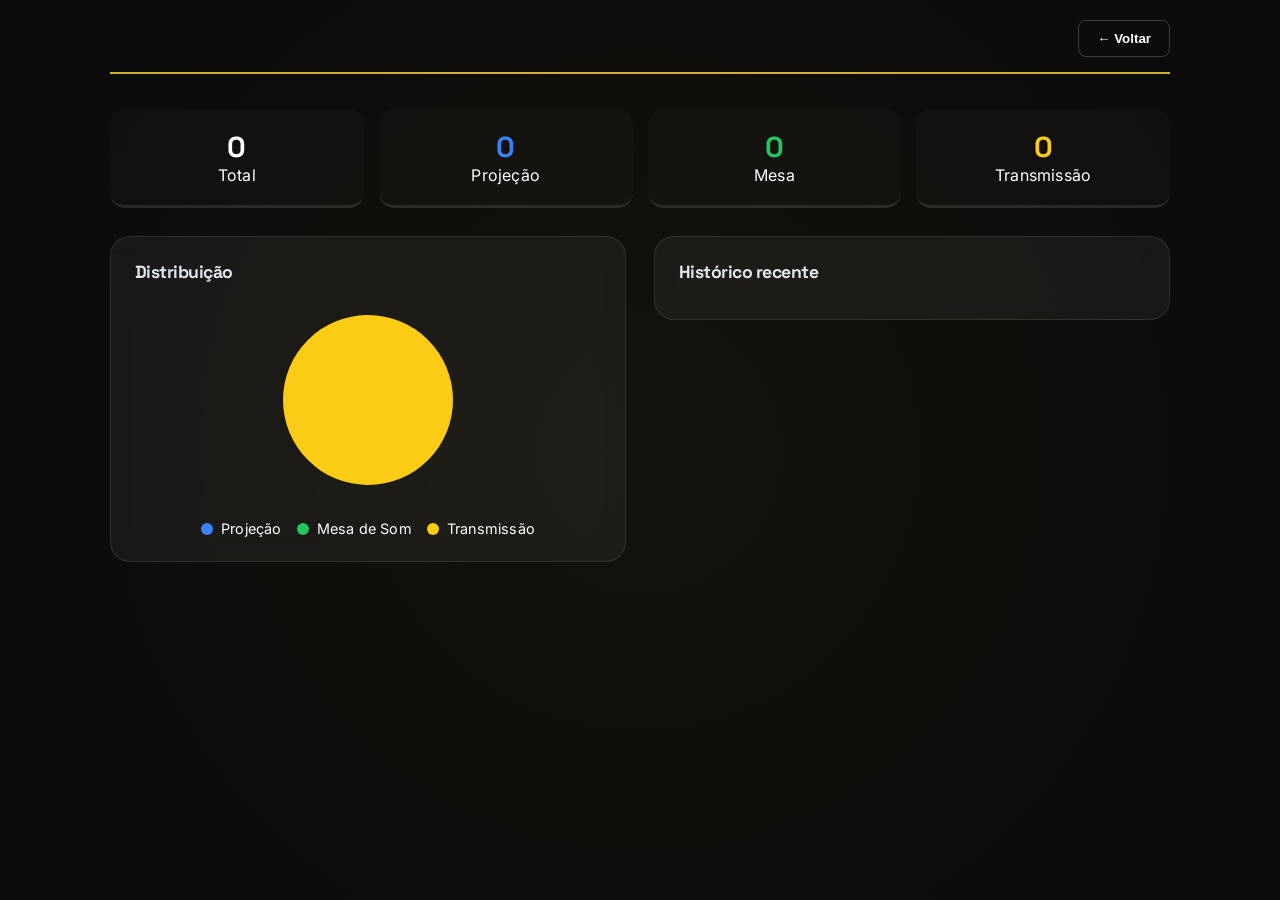
==== pessoa.html @ 862d864a "Primeiro upload do painel" ====
<!DOCTYPE html>
<html lang="pt-br">
<head>
    <meta charset="UTF-8">
    <meta name="viewport" content="width=device-width, initial-scale=1.0">
    <title>Perfil da Pessoa | Escala</title>

    <link href="https://fonts.googleapis.com/css2?family=Inter:wght@400;600;700;900&family=Space+Grotesk:wght@500;700&display=swap" rel="stylesheet">
    <link rel="stylesheet" href="css/style.css">

<style>
    :root {
        --bg-dark: #0a0a0c;
        --accent: #d4af37;
        --color-proj: #3b82f6;  /* Azul */
        --color-mesa: #22c55e;  /* Verde */
        --color-trans: #facc15; /* Amarelo */
    }

    body {
        background-color: var(--bg-dark);
        font-family: 'Inter', sans-serif;
        color: #fff;
        margin: 0;
        padding: 20px;
    }

    .container {
        max-width: 1100px;
        margin: 0 auto;
    }

    .topbar {
        display: flex;
        justify-content: space-between;
        align-items: center;
        margin-bottom: 35px;
        border-bottom: 2px solid var(--accent);
        padding-bottom: 15px;
    }

    .name {
        font-family: 'Space Grotesk', sans-serif;
        font-size: 2.5rem;
        font-weight: 900;
        letter-spacing: -1.5px;
    }

    .back-btn {
        background: transparent;
        color: #fff;
        border: 1px solid rgba(255,255,255,0.2);
        padding: 10px 18px;
        border-radius: 8px;
        font-weight: 700;
        cursor: pointer;
        transition: 0.3s;
    }

.grid-dashboard {
        display: grid;
        grid-template-columns: 1fr 1fr;
        gap: 28px;
        align-items: start; /* Impede que os cards estiquem verticalmente */
    }

    /* Adicione isto para garantir que o card não tente preencher a altura */
    .grid-dashboard > .card:first-child {
        height: fit-content;
        display: block; /* Garante que ele não se comporte como flex se não precisar */
    }

    .card {
        background: rgba(255, 255, 255, 0.05) !important;
        backdrop-filter: blur(12px);
        -webkit-backdrop-filter: blur(12px);
        border: 1px solid rgba(255, 255, 255, 0.1) !important;
        border-radius: 20px;
        padding: 24px;
    }

    .card h3 {
        font-family: 'Space Grotesk', sans-serif;
        font-weight: 700;
        margin-top: 0;
    }

    .stats {
        display: grid;
        grid-template-columns: repeat(4, 1fr);
        gap: 15px;
        margin-bottom: 28px;
    }

    .stat {
        background: rgba(255, 255, 255, 0.02);
        padding: 20px;
        border-radius: 15px;
        text-align: center;
        border-bottom: 3px solid rgba(255,255,255,0.1);
    }

    .stat strong { display: block; font-size: 1.8rem; font-family: 'Space Grotesk'; }
    .stat:nth-child(1) strong { color: #fff; }
    .stat:nth-child(2) strong { color: var(--color-proj); }
    .stat:nth-child(3) strong { color: var(--color-mesa); }
    .stat:nth-child(4) strong { color: var(--color-trans); }

    /* GRÁFICO PIZZA */
    .pie {
        width: 170px;
        height: 170px;
        border-radius: 50%;
        margin: 20px auto;
        background: conic-gradient(
            var(--color-proj) 0% var(--p1),
            var(--color-mesa) var(--p1) var(--p2),
            var(--color-trans) var(--p2) 100%
        );
    }

    /* LEGENDA - DESKTOP LADO A LADO */
    .legend-container {
        display: flex;
        flex-wrap: wrap;
        justify-content: center;
        gap: 15px;
        width: 100%;
        margin-top: 15px;
    }

    .legend-item {
        display: flex;
        align-items: center;
        gap: 8px;
        font-size: 0.9rem;
    }

    .dot { width: 12px; height: 12px; border-radius: 50%; }

    /* HISTÓRICO */
    .item {
        padding: 16px;
        border-radius: 14px;
        background: rgba(255, 255, 255, 0.02);
        margin-bottom: 12px;
    }

    .item strong { color: #fff; }
    
    /* OPERADORES - DESKTOP LADO A LADO */
    .muted { 
        color: #94a3b8; 
        font-size: 0.85rem; 
        margin-top: 8px; 
        display: flex;
        gap: 5px;
        flex-wrap: wrap;
    }

    .txt-proj { color: var(--color-proj); font-weight: bold; }
    .txt-mesa { color: var(--color-mesa); font-weight: bold; }
    .txt-trans { color: var(--color-trans); font-weight: bold; }

    /* --- AJUSTES MOBILE --- */
    @media (max-width: 768px) {
        .grid-dashboard { grid-template-columns: 1fr; }
        .stats { grid-template-columns: repeat(2, 1fr); }
        .name { font-size: 1.8rem; }

        /* Legenda embaixo do outro no mobile */
        .legend-container {
            flex-direction: column;
            align-items: flex-start;
            padding-left: 20px;
        }

        /* Operadores embaixo do outro no mobile */
        .muted {
            flex-direction: column;
            gap: 2px;
        }
        
        .muted span.separator { display: none; } /* Esconde o | no mobile */
    }
</style>
</head>

<body class="dark-theme">

<div class="container">
    <div class="topbar">
        <div class="name" id="nome"></div>
        <button class="back-btn" onclick="voltarParaEscala()">← Voltar</button>
    </div>

    <div class="stats">
        <div class="stat"><strong id="total"></strong>Total</div>
        <div class="stat"><strong id="proj"></strong>Projeção</div>
        <div class="stat"><strong id="mesa"></strong>Mesa</div>
        <div class="stat"><strong id="trans"></strong>Transmissão</div>
    </div>

    <div class="grid-dashboard">
        <div class="card">
            <h3>Distribuição</h3>
            <div style="display: flex; flex-direction: column; align-items: center;">
                <div class="pie" id="pie"></div>
                
                <div class="legend-container">
                    <div class="legend-item"><span class="dot" style="background: var(--color-proj)"></span> Projeção</div>
                    <div class="legend-item"><span class="dot" style="background: var(--color-mesa)"></span> Mesa de Som</div>
                    <div class="legend-item"><span class="dot" style="background: var(--color-trans)"></span> Transmissão</div>
                </div>
            </div>
        </div>

        <div class="card">
            <h3>Histórico recente</h3>
            <div id="lista"></div>
        </div>
    </div>
</div>

<script>
function formatarData(data) {
    const d = new Date(data + "T00:00:00");
    const dias = ["DOMINGO", "SEGUNDA-FEIRA", "TERÇA-FEIRA", "QUARTA-FEIRA", "QUINTA-FEIRA", "SEXTA-FEIRA", "SÁBADO"];
    return `${d.toLocaleDateString("pt-BR")} • ${dias[d.getDay()]}`;
}

function voltarParaEscala() {
    sessionStorage.setItem("abrirEscala", "true");
    window.location.href = "index.html";
}

const MEMBROS = ["ALAN","BIANCA","JEAN","MEDEIROS","LUCIANA","ANNA BEATRIZ","JOÃO"];

function normalizarTexto(texto) {
    return texto ? texto.toLowerCase().normalize("NFD").replace(/[\u0300-\u036f]/g, "") : "";
}

async function carregar() {
    try {
        const url = new URLSearchParams(window.location.search);
        const nomeURL = (url.get("nome") || "").toUpperCase();
        const nomeNormalizado = normalizarTexto(nomeURL);
        const nomeOficial = MEMBROS.find(m => normalizarTexto(m) === nomeNormalizado) || nomeURL;
        document.getElementById("nome").innerText = nomeOficial;

        const res = await fetch("dados.json");
        const dados = await res.json();
        const escala = dados.escala;

        const filtrado = escala.filter(item =>
            normalizarTexto(item.projecao) === nomeNormalizado ||
            normalizarTexto(item.mesaSom) === nomeNormalizado ||
            normalizarTexto(item.transmissao) === nomeNormalizado
        );

        const total = filtrado.length;
        const proj = filtrado.filter(i => normalizarTexto(i.projecao) === nomeNormalizado).length;
        const mesa = filtrado.filter(i => normalizarTexto(i.mesaSom) === nomeNormalizado).length;
        const trans = filtrado.filter(i => normalizarTexto(i.transmissao) === nomeNormalizado).length;

        document.getElementById("total").innerText = total;
        document.getElementById("proj").innerText = proj;
        document.getElementById("mesa").innerText = mesa;
        document.getElementById("trans").innerText = trans;

        const p1 = total ? (proj / total) * 100 : 0;
        const p2 = total ? ((proj + mesa) / total) * 100 : 0;
        document.getElementById("pie").style.setProperty("--p1", p1 + "%");
        document.getElementById("pie").style.setProperty("--p2", p2 + "%");

        document.getElementById("lista").innerHTML = filtrado.reverse().map(item => {
            const projClass = normalizarTexto(item.projecao) === nomeNormalizado ? "txt-proj" : "";
            const mesaClass = normalizarTexto(item.mesaSom) === nomeNormalizado ? "txt-mesa" : "";
            const transClass = normalizarTexto(item.transmissao) === nomeNormalizado ? "txt-trans" : "";

            return `
            <div class="item">
                <strong>${formatarData(item.data)}</strong>
                <div class="muted">
                    <div>Projeção: <span class="${projClass}">${item.projecao}</span></div>
                    <span class="separator">|</span>
                    <div>Mesa: <span class="${mesaClass}">${item.mesaSom}</span></div>
                    <span class="separator">|</span>
                    <div>Transmissão: <span class="${transClass}">${item.transmissao}</span></div>
                </div>
            </div>`;
        }).join('');
    } catch (e) { console.error(e); }
}
carregar();
</script>
</body>
</html>
---- css/style.css ----
:root {
  --bg-dark: #0a0a0c; /* Um preto mais "vivo" que o puro #000 */
  --accent: #d4af37;  /* Seu dourado atual */
  --glass: rgba(255, 255, 255, 0.03);
}

body {
  background-color: var(--bg-dark);
  /* Remova ou suavize o radial-gradient branco que está nas bordas */
}

.glass-card, .escala-card, .resumo-card, .tech-table {
  background: rgba(255, 255, 255, 0.05) !important;
  backdrop-filter: blur(12px); /* Isso cria o efeito de vidro fosco */
  -webkit-backdrop-filter: blur(12px);
  border: 1px solid rgba(255, 255, 255, 0.1) !important;
  box-shadow: 0 20px 40px rgba(0, 0, 0, 0.4);
  border-radius: 20px;
}

* {
  margin: 0;
  padding: 0;
  box-sizing: border-box;
}

body {
  font-family: 'Inter', sans-serif;
  font-weight: 400;
  letter-spacing: 0.2px;
  background: var(--bg-dark);
  color: #fff;
  min-height: 100vh;
  overflow-x: hidden;
  position: relative; /* Adicione apenas esta linha */
  padding-bottom: 60px; /* Adicione isso (ajuste conforme a altura do seu rodapé) */
}

/* Fundo Dinâmico */
body::before {
  background: radial-gradient(
    circle at 50% 50%,
    rgba(212, 175, 55, 0.08) 0%,
    transparent 70%
  );
  filter: blur(80px); /* Suaviza as bordas do gradiente */
}

@keyframes fadeInSlide {
  from {
    opacity: 0;
    transform: translateY(20px);
  }
  to {
    opacity: 1;
    transform: translateY(0);
  }
}

.secao {
  animation: fadeInSlide 0.6s ease-out forwards;
}

/* segunda camada pra dar profundidade */
body::after {
  content: "";
  position: fixed;
  top: -50%;
  left: -50%;
  width: 200%;
  height: 200%;
  z-index: -1;

  background: radial-gradient(
    circle,
    rgba(255,215,0,0.04) 0%,
    transparent 60%
  );

  animation: goldMoveReverse 35s linear infinite;
}

@keyframes goldMove {
  from {
    transform: translate(0, 0) rotate(0deg);
  }
  to {
    transform: translate(10%, 10%) rotate(360deg);
  }
}

@keyframes goldMoveReverse {
  from {
    transform: translate(0, 0) rotate(0deg);
  }
  to {
    transform: translate(-10%, -10%) rotate(-360deg);
  }
}

/* Navbar */
.navbar {
  height: 72px;
  background: rgba(0, 0, 0, 0.6);
  backdrop-filter: blur(10px);
  border-bottom: 1px solid var(--border);
  position: sticky;
  top: 0;
  z-index: 2000;
}

.nav-content {
  max-width: 1100px;
  margin: 0 auto;
  height: 100%;
  display: flex;
  align-items: center;
  justify-content: space-between;
  padding: 0 20px;
}

.logo {
  font-size: 1rem;
  font-weight: 800;
}

.nav-links {
  display: flex;
  list-style: none;
  gap: 1.8rem;
}

.nav-links li {
  cursor: pointer;
  font-weight: 600;
  font-size: 0.85rem;
  color: var(--text-secondary);
  transition: 0.3s;
}

.nav-links li.active {
  color: var(--accent);
  border-bottom: 2px solid var(--accent);
}

/* Layout */
.container {
  max-width: 1100px;
  margin: 40px auto;
  padding: 0 20px;
}

.page-header {
  display: flex;
  justify-content: space-between;
  align-items: flex-end;
  margin-bottom: 35px;
}

.page-header h1 {
  font-size: 2.5rem;
  font-weight: 900;
  letter-spacing: -1.5px;
}

#page-title {
  color: #ffffff;
  font-family: 'Space Grotesk', sans-serif;
  font-weight: 700;
  font-size: 3rem;
  letter-spacing: -1px;
  text-shadow: 0 10px 20px rgba(0,0,0,0.5); /* Sombra para destacar do fundo */
}

.subtitle {
  color: var(--accent); /* Destaque o subtítulo com o dourado */
  font-weight: 500;
  opacity: 0.9;
}

/* Glass Card Missão */
.glass-card {
  background: var(--card-bg);
  border: 1px solid var(--border);
  border-radius: 18px;
  padding: 35px;
  margin-bottom: 40px;
}

.lista-atividades {
  padding-left: 20px;
  margin-top: 15px;
  color: var(--text-secondary);
  line-height: 1.8;
}

/* Grid Redes Sociais - FOTOS INTEIRAS E ALTO CONTRASTE */

/* Alinha os cards um ao lado do outro */
.social-grid {
  display: flex;
  justify-content: center; /* Centraliza o grupo na página */
  align-items: center;
  gap: 40px;               /* Espaço entre um ícone e outro */
  flex-wrap: wrap; 
  margin-top: 30px;
  padding: 20px;
}

.social-label {
  font-size: 0.75rem;
  color: #fff;
  opacity: 0.8;
}

/* Remove o sublinhado azul e prepara o card */
.social-card {
  text-decoration: none !important; /* Força a remoção da linha azul */
  display: flex;
  align-items: center;
  justify-content: center;
  transition: 0.3s;
  background: transparent;
  border-radius: 12px;
}

.social-card:hover {
  background: rgba(255, 255, 255, 0.05);
  transform: translateY(-3px);
}

/* Organiza o conteúdo interno (Ícone em cima, Texto embaixo) */
.social-content {
  display: flex;
  flex-direction: column; /* Alinha em coluna */
  align-items: center;    /* Centraliza os itens da coluna */
  justify-content: center;
  gap: 8px;               /* Espaçamento entre ícone e texto */
}

.social-content strong {
  font-size: 0.75rem;
  color: #fff;
  opacity: 0.8;
}

.icon {
  width: 28px;
  height: 28px;
  color: #fff;
}


/* Escala Cards Semanal */
.tech-grid {
  display: grid;
  grid-template-columns: repeat(auto-fill, minmax(320px, 1fr));
  gap: 30px;
  align-items: stretch; /* Adicione esta linha */
}

.escala-card {
  background: var(--card-bg);
  border-radius: 20px;
  border: none; 
  transition: 0.4s;
  z-index: 1;
  display: flex;       /* Adicione isso */
  flex-direction: column; /* Adicione isso */
  height: 100%;        /* Adicione isso */
}

.escala-card:hover {
  transform: translateY(-12px);
  z-index: 100;
  border-color: #fff;
}

.card-header {
  /* Reduzi o padding lateral para 12px para ganhar espaço nas bordas */
  padding: 15px 12px; 
  border-bottom: 1px solid var(--border);
  display: flex !important;
  flex-direction: row !important;
  justify-content: space-between;
  align-items: center;
  gap: 5px; /* Espaço mínimo entre texto e data */
}

/* Título (Esquerda) - Puxando tudo para o canto */
.card-header .titulo-culto,
.card-header span:first-child {
  flex: 1; /* Ocupa todo o espaço que sobrar da data */
  text-align: left; /* Garante que comece colado na esquerda */
  font-size: 0.72rem; /* Diminuir um pouco garante que a palavra PRÓXIMO caiba */
  font-weight: 900;
  white-space: nowrap;
  overflow: visible; /* Mudamos para visible para tentar mostrar a palavra toda */
}

/* Data (Direita) - Fixa no canto */
.card-header .card-date,
.card-header span:last-child {
  flex-shrink: 0; /* Não deixa a data encolher */
  font-size: 0.85rem;
  font-weight: 700;
  color: #e5e7eb;
  margin-left: auto; /* Força a data para o extremo oposto */
}

.turno-badge {
  padding: 6px 12px;
  border-radius: 8px;
  font-size: 0.8rem;
  font-weight: 900;
  text-transform: uppercase;
}

.b-manha {
  background: #3b82f6;
}

.b-noite {
  background: #4f46e5;
}

.b-quarta {
  background: #64748b;
}

.card-body {
  padding: 20px;
  min-height: 180px; /* Ajuste este valor para a altura total que os cards de domingo costumam ter */
  display: flex;
  flex-direction: column;
  justify-content: flex-start;
}

.item-row {
  display: flex;
  justify-content: space-between;
  align-items: center;
  margin-bottom: 12px;
  min-height: 45px; /* Garante que a linha tenha sempre o mesmo tamanho */
}

.label {
  font-size: 0.7rem;
  color: var(--text-secondary);
  font-weight: 700;
  text-transform: uppercase;
}


/* Tabela e Botões */
.table-wrapper {
  background: var(--card-bg);
  border-radius: 18px;
  border: 1px solid var(--border);
  overflow: hidden;
  width: 100%;
}

.tech-table {
  width: 100%;
  border-collapse: collapse;
  display: table;
}

.tech-table th {
  text-align: left;
  padding: 18px;
  font-size: 0.75rem;
  color: var(--text-secondary);
  background: rgba(0, 0, 0, 0.2);
  text-transform: uppercase;
  letter-spacing: 1px;
}

.tech-table tr:nth-child(even) {
  background: rgba(255, 255, 255, 0.02);
}

.tech-table td {
  padding: 18px;
  border-bottom: 1px solid rgba(255, 255, 255, 0.05);
  transition: background 0.2s;
  color: var(--text-primary);
  vertical-align: middle;
}

.tech-table tr:hover td {
  background: rgba(212, 175, 55, 0.05);
  color: #fff;
}

.demanda-grid {
  display: grid;
  grid-template-columns: 1fr 1fr;
  gap: 20px;
  margin: 25px 0 35px;
}

.demanda-card {
  background: var(--card-bg);
  border: 1px solid var(--border);
  border-radius: 18px;
  overflow: hidden;
  transition: transform 0.25s ease, border-color 0.25s ease;
}

.demanda-card:hover {
  transform: translateY(-6px);
  border-color: rgba(255, 255, 255, 0.4);
}

.demanda-header {
  width: 100%;
  display: flex;
  justify-content: space-between;
  align-items: center;
  padding: 24px;
  background: rgba(255, 255, 255, 0.03);
  border: none;
  color: #fff;
  font-size: 1.1rem;
  font-weight: 800;
  cursor: pointer;
}

.demanda-header:hover {
  background: rgba(255, 255, 255, 0.05);
}

.demanda-arrow {
  transition: transform 0.3s ease;
}

.demanda-card.open .demanda-arrow {
  transform: rotate(45deg);
}

.demanda-body {
  max-height: 0;
  overflow: hidden;
  opacity: 0;
  padding: 0 24px;
  transition: max-height 0.35s ease, opacity 0.35s ease, padding 0.35s ease;
}

/* DESKTOP (hover) */
@media (hover: hover) {
  .demanda-card:hover .demanda-body {
    max-height: 1000px;
    opacity: 1;
    padding: 0 24px 24px;
  }
}

/* TODOS OS DISPOSITIVOS (controle via JS) */
.demanda-card.open .demanda-body {
  max-height: 1000px;
  opacity: 1;
  padding: 0 24px 24px;
}

.demanda-body h3.section-subtitle {
  margin-top: 20px;
  margin-bottom: 12px;
}

.btn-action {
  background: linear-gradient(135deg, #d4af37 0%, #f2d06b 100%);
  color: #000;
  border: none;
  padding: 12px 24px;
  border-radius: 12px;
  font-weight: 700;
  text-transform: uppercase;
  font-size: 0.8rem;
  transition: all 0.3s ease;
  cursor: pointer;
}

.btn-action:hover {
  transform: translateY(-3px);
  box-shadow: 0 10px 20px rgba(212, 175, 55, 0.3);
}

.btn-secondary {
  background: transparent;
  color: #fff;
  border: 1px solid var(--border);
  padding: 10px 18px;
  border-radius: 8px;
  font-weight: 700;
  cursor: pointer;
}

.main-hero h2 {
  margin-bottom: 12px;
}

.hero-text {
  margin-bottom: 12px;
  line-height: 1.6;
  color: #cbd5f5;
}

.main-hero h3 {
  margin-top: 20px;
  margin-bottom: 10px;
}

.lista-atividades {
  padding-left: 18px;
  display: flex;
  flex-direction: column;
  gap: 8px;
}

.lista-atividades li {
  line-height: 1.5;
}

.section-title {
  font-size: 1.8rem;
  font-weight: 900;
  margin-bottom: 16px;
}

.section-subtitle {
  font-size: 1.1rem;
  font-weight: 800;
  margin-top: 25px;
  margin-bottom: 12px;
}

.hero-text {
  margin-bottom: 14px;
  line-height: 1.7;
  color: #cbd5f5;
  max-width: 700px;
}

.lista-atividades {
  padding-left: 18px;
  display: flex;
  flex-direction: column;
  gap: 10px;
}

.lista-atividades li {
  line-height: 1.6;
}

.role {
  background: rgba(255, 255, 255, 0.03);
  border-left: 3px solid var(--accent);
  padding: 14px;
  transition: all 0.3s ease;
  display: flex;
  justify-content: space-between;
  align-items: center;
  
  /* --- ADICIONE ESTAS LINHAS --- */
  min-height: 55px; /* Altura fixa para todas as linhas de operadores */
  margin-bottom: 8px; /* Espaçamento entre as linhas */
}

.role:hover {
  background: rgba(255, 255, 255, 0.07);
  transform: translateX(5px);
}

.role-label {
  color: var(--accent); /* Cor de destaque no label */
  font-size: 0.8rem;
}

.role-name {
  font-size: 1rem;   /* padrão comum */
  font-weight: 800;
}

.grid {
  display: grid;
  grid-template-columns: 1fr 1fr;
  gap: 25px;
  margin-top: 25px;
}

.card-body {
  padding: 10px;
}

.card {
  background: rgba(25, 25, 30, 0.85);
  border: 1px solid rgba(255, 255, 255, 0.1);
  border-radius: 16px;
  padding: 24px;
}

.list {
  display: flex;
  flex-direction: column;
  gap: 12px;
  margin-top: 15px;
}

.item {
  padding: 14px;
  border-radius: 12px;
  background: rgba(255, 255, 255, 0.03);
  border: 1px solid rgba(255, 255, 255, 0.08);
  line-height: 1.5;
}

.card {
  background: rgba(20, 20, 25, 0.7);
  border: 1px solid rgba(255, 255, 255, 0.06);
  border-radius: 18px;
  padding: 22px;
  backdrop-filter: blur(10px);
}

.grid {
  display: grid;
  grid-template-columns: 1fr 1fr;
  gap: 28px;
  margin-top: 30px;
}

.card h3 {
  font-size: 1.1rem;
  margin-bottom: 12px;
  color: #e2e8f0;
}

.list {
  display: flex;
  flex-direction: column;
  gap: 14px;
  margin-top: 15px;
}

.item {
  padding: 16px;
  border-radius: 14px;
  background: rgba(255, 255, 255, 0.02);
  border: 1px solid rgba(255, 255, 255, 0.05);
  transition: 0.2s ease;
}

.item:hover {
  background: rgba(255, 255, 255, 0.04);
  border-color: rgba(255, 255, 255, 0.1);
}

.item strong {
  display: block;
  margin-bottom: 6px;
  font-size: 0.95rem;
}

.muted {
  color: #94a3b8;
  font-size: 0.8rem;
  line-height: 1.6;
}

.escala-resumo {
  display: grid;
  grid-template-columns: repeat(auto-fit, minmax(220px, 1fr));
  gap: 20px;
  margin-bottom: 30px;
}

.resumo-card {
  background: var(--card-bg);
  border: 1px solid var(--border);
  border-radius: 16px;
  padding: 18px;
}

.resumo-label {
  font-size: 0.75rem;
  color: var(--text-secondary);
  text-transform: uppercase;
  font-weight: 700;
}

.resumo-card strong {
  display: block;
  font-size: 1.4rem;
  margin-top: 6px;
}

.resumo-sub {
  font-size: 0.8rem;
  color: var(--text-secondary);
}

/* --- ADICIONAR AO FINAL DO SEU ARQUIVO CSS PARA RESPONSIVIDADE --- */
@media (max-width: 768px) {
  /* Navbar */
  .nav-content {
    flex-direction: column;
    height: auto;
    padding: 15px;
    gap: 15px;
  }

  .nav-links {
    gap: 1rem;
    flex-wrap: wrap;
    justify-content: center;
  }

  /* Header */
  .page-header {
    flex-direction: column;
    align-items: flex-start;
    gap: 20px;
  }

 .page-header h1 {
  letter-spacing: -0.5px;
}

  /* Grids */
  .social-grid,
  .tech-grid,
  .demanda-grid,
  .grid,
  .escala-resumo {
    grid-template-columns: 1fr;
    gap: 15px;
  }

  /* Containers e Cards */
  .container {
    margin: 20px auto;
  }

  .glass-card {
    padding: 24px;
  }

  .demanda-header {
    padding: 15px;
    font-size: 1rem;
  }

  /* Tabelas (Scroll lateral se necessário) */
  .table-wrapper {
    overflow-x: auto;
  }

  .tech-table th,
  .tech-table td {
    padding: 12px;
    font-size: 0.8rem;
    white-space: nowrap;
  }

  /* Ajustes de Heros e Textos */
  .hero-text {
    font-size: 0.95rem;
  }

  .section-title {
    font-size: 1.5rem;
  }

  /* Glow effects menores para não pesar no celular */
  .bg-glow,
  .bg-glow-2 {
    width: 300px;
    height: 300px;
  }
}

@media (max-width: 480px) {
  .nav-links li {
    font-size: 0.75rem;
  }

  .social-card {
    height: 160px;
  }

  .resumo-card strong {
    font-size: 1.1rem;
  }
}

/* ================= MOBILE TABELA (CORRIGIDO) ================= */
@media (max-width: 768px) {

  .table-wrapper {
    overflow: hidden !important;
  }

  .tech-table,
  .tech-table tbody,
  .tech-table tr {
    display: block;
    width: 100%;
  }

  .tech-table thead {
    display: none;
  }

  .tech-table tr {
    margin-bottom: 20px;
    border: 1px solid rgba(255,255,255,0.15);
    border-radius: 12px;
    background: rgba(255,255,255,0.03);
    padding: 12px;
  }

  /* 🔥 AQUI ESTÁ O CONTROLE CERTO */
  .tech-table td {
    display: block;
    width: 100%;
    padding: 10px 0;
    border-bottom: 1px solid rgba(255,255,255,0.05);
  }

  .tech-table td:last-child {
    border-bottom: none;
  }

  /* LABEL */
  .tech-table td::before {
    content: attr(data-label);
    display: block;
    font-size: 0.7rem;
    color: var(--text-secondary);
    font-weight: 700;
    margin-bottom: 4px;
    text-transform: uppercase;
  }

  /* 🔥 DATA + CULTO LADO A LADO */
  .tech-table td:nth-child(1),
  .tech-table td:nth-child(2) {
    display: inline-block;
    width: 49%;
    vertical-align: top;
  }

  .tech-table td:nth-child(2) {
    text-align: right;
  }

}

@media (max-width: 768px) {

  /* remove o label só de DATA e CULTO */
  .tech-table td:nth-child(1)::before,
  .tech-table td:nth-child(2)::before {
    display: none;
  }

  /* deixa mais compacto */
  .tech-table td:nth-child(1),
  .tech-table td:nth-child(2) {
    padding-top: 0;
  }

}

/* --- APARÊNCIA NO SITE (VERSÃO WEB/PC) --- */
/* ================= MOBILE TABELA CORRIGIDO ================= */
@media (max-width: 768px) {
  .table-wrapper {
    overflow: hidden !important;
  }

  .tech-table, .tech-table tbody, .tech-table tr {
    display: block;
    width: 100%;
  }

  .tech-table thead {
    display: none;
  }

  .tech-table tr {
    margin-bottom: 20px;
    border: 1px solid rgba(255,255,255,0.15);
    border-radius: 12px;
    background: rgba(255,255,255,0.03);
    padding: 15px; /* Aumentei o respiro interno */
  }

  .tech-table td {
    display: block;
    width: 100%;
    padding: 8px 0;
    border-bottom: 1px solid rgba(255,255,255,0.05);
  }

  /* Ajuste para Data e Culto ficarem um abaixo do outro e alinhados à esquerda */
  .tech-table td:nth-child(1),
  .tech-table td:nth-child(2) {
    display: block; /* Mudado de inline-block para block */
    width: 100%;
    text-align: left !important; /* Força alinhamento à esquerda */
    border-bottom: none;
    padding-bottom: 2px;
  }

  .tech-table td:nth-child(2) {
    margin-bottom: 10px;
    border-bottom: 1px solid rgba(255,255,255,0.1); /* Linha divisória após o cabeçalho do card */
  }
}

/* --- LAYOUT PC PARA O PRINT (TABELA HORIZONTAL) --- */
.print-table-layout .tech-table {
    display: table !important;
    width: 100% !important;
    text-align: center !important;
}

.print-table-layout .tech-table th,
.print-table-layout .tech-table td {
    display: table-cell !important;
    padding: 15px !important;
    text-align: center !important;
}

/* --- LAYOUT MOBILE PARA O PRINT (CARDS EM GRADE) --- */
.print-card-layout .tech-table {
    display: flex !important;
    flex-wrap: wrap !important;
    gap: 15px !important;
    justify-content: flex-start !important;
    padding: 20px !important;
    border: none !important;
}

.print-card-layout .tech-table thead {
    display: none !important;
}

.print-card-layout .tech-table tbody {
    display: flex !important;
    flex-wrap: wrap !important;
    gap: 15px !important;
    justify-content: flex-start !important;
}

/* CARD */
.print-card-layout .tech-table tr {
    display: grid !important;
    grid-template-columns: 1fr 1fr !important;
    width: 250px !important;
    background: rgba(255, 255, 255, 0.03) !important;
    border: 1px solid rgba(255, 255, 255, 0.1) !important;
    border-radius: 12px !important;
    padding: 15px !important;
    gap: 6px !important;
}

/* PADRÃO IGUAL PARA DATA E DIA */
.print-card-layout .tech-table td[data-label="Data"],
.print-card-layout .tech-table td[data-label="Culto"] {
    font-size: 1rem !important;
    font-weight: 600 !important;
    line-height: 1.2 !important;
    padding: 0 !important;
}

/* DATA */
.print-card-layout .tech-table td[data-label="Data"] {
    grid-column: 1 !important;
    grid-row: 1 !important;
    text-align: left !important;
}

/* DIA (CULTO) */
.print-card-layout .tech-table td[data-label="Culto"] {
    grid-column: 2 !important;
    grid-row: 1 !important;
    text-align: right !important;
    border-bottom: none !important;
}

/* FORÇA O STRONG A NÃO QUEBRAR PADRÃO */
.print-card-layout .tech-table td[data-label="Data"] strong,
.print-card-layout .tech-table td[data-label="Culto"] strong {
    font-size: inherit !important;
    font-weight: inherit !important;
    line-height: inherit !important;
    display: block !important;
    margin: 0 !important;
}

/* REMOVE LABELS DE DATA E CULTO */
.print-card-layout .tech-table td[data-label="Data"]::before,
.print-card-layout .tech-table td[data-label="Culto"]::before {
    display: none !important;
}

/* DEMAIS LINHAS */
.print-card-layout .tech-table td:not([data-label="Data"]):not([data-label="Culto"]) {
    grid-column: 1 / -1 !important;
    display: flex !important;
    justify-content: space-between !important;
    align-items: center !important;
    font-size: 0.9rem !important;
    padding: 4px 0 !important;
    min-width: 0 !important;
    gap: 10px !important;
}

/* CONTROLE DE OVERFLOW DOS NOMES */
.print-card-layout .tech-table td:not([data-label="Data"]):not([data-label="Culto"]) span,
.print-card-layout .tech-table td:not([data-label="Data"]):not([data-label="Culto"]) strong {
    max-width: 60% !important;
    overflow: hidden !important;
    text-overflow: ellipsis !important;
    white-space: nowrap !important;
}

/* LABELS (PROJEÇÃO, SOM, ETC) */
.print-card-layout .tech-table td::before {
    content: attr(data-label);
    color: #888;
    font-weight: bold;
    text-transform: uppercase;
    font-size: 0.7rem;
    flex-shrink: 0;
}

/* AJUSTE GLOBAL PARA PRINT */
.print-card-layout * {
    box-sizing: border-box !important;
}

/* ================= BUSCA DASHBOARD ================= */

.search-box {
  display: flex;
  align-items: center;
  gap: 10px;
  width: 100%;
}

.search-box input {
  flex: 1;
  padding: 12px;
  border-radius: 10px;
  border: 1px solid rgba(255,255,255,0.1);
  background: rgba(0,0,0,0.3);
  color: #fff;
}

.search-box button {
  padding: 10px 14px;
  border-radius: 10px;
  border: none;
  background: #fff;
  color: #000;
  cursor: pointer;
}

/* MOBILE */
@media (max-width: 768px) {
  .search-box {
    flex-direction: column;
    align-items: stretch;
  }

  .search-box button {
    width: 100%;
  }
}

/* ================= CORREÇÃO HOVER MOBILE ================= */

@media (hover: hover) and (pointer: fine) {
  .demanda-card:hover .demanda-body {
    max-height: 1000px;
    opacity: 1;
    padding: 0 24px 24px;
  }
}

@media (hover: none), (pointer: coarse) {
  .demanda-card:hover .demanda-body {
    max-height: 0;
    opacity: 0;
    padding: 0 24px;
  }
}

.demanda-card.open .demanda-body {
  max-height: 1000px;
  opacity: 1;
  padding: 0 24px 24px;
}

.escala-card {
  position: relative;
  overflow: hidden;
}

.escala-card::before {
  content: "";
  position: absolute;
  inset: 0;
  border-radius: 20px;
  padding: 1px;
  background: linear-gradient(
    120deg,
    transparent,
    rgba(255,255,255,0.25),
    transparent
  );
  -webkit-mask: linear-gradient(#000 0 0) content-box, linear-gradient(#000 0 0);
  -webkit-mask-composite: xor;
  opacity: 0;
  transition: 0.4s;
}

.escala-card:hover::before {
  opacity: 1;
}

.escala-card {
  box-shadow: 
    inset 0 1px 0 rgba(255,255,255,0.06),
    0 10px 30px rgba(0,0,0,0.6);
}

.page-header {
  position: relative;
}

.page-header::after {
  content: "";
  position: absolute;
  bottom: -10px;
  left: 0;
  width: 60px;
  height: 2px;
  background: linear-gradient(to right, #d4af37, transparent);
}

.card-header span:last-child {
  font-weight: 700 !important;
  color: #e5e7eb !important;
  font-size: 0.95rem;
}

.card-date {
  font-weight: 600;
  color: #d1d5db;
  font-size: 0.9rem;
}

.card-header .card-date {
  color: #e5e7eb !important;
}

.card-header span:last-child {
  color: #e5e7eb !important;
}

.tech-table td:first-child {
  color: #d1d5db;
  font-weight: 600;
}

h1, h2, h3, .logo {
  font-family: 'Space Grotesk', sans-serif;
  letter-spacing: -0.03em; /* Letras levemente mais juntas para um look editorial */
}

.logo b {
  color: var(--accent);
  letter-spacing: 0.05em;
  text-transform: uppercase;
}

.footer {
    background: #000;
    color: #fff;
    text-align: center;
    padding: 20px 10px; 
    font-size: 0.8rem;
    border-top: 1px solid rgba(255, 255, 255, 0.05);

    /* ESTAS LINHAS FIXAM NO RODAPÉ SEM ALTERAR O LAYOUT DOS CARDS */
    position: absolute;
    bottom: 0;
    width: 100%;
    height: 60px; /* Defina uma altura fixa */
}

/* Fundo escurecido e desfocado */
.modal-overlay {
    position: fixed;
    top: 0; left: 0;
    width: 100%; height: 100%;
    background: rgba(0, 0, 0, 0.7);
    backdrop-filter: blur(5px);
    display: flex;
    justify-content: center;
    align-items: center;
    z-index: 1000;
}

/* Caixa do Modal */
.modal-content {
    background: #ffffff;
    padding: 30px;
    border-radius: 12px;
    text-align: center;
    width: 90%;
    max-width: 350px;
    box-shadow: 0 10px 25px rgba(0,0,0,0.3);
}

.input-group input {
    width: 100%;
    padding: 12px;
    margin: 8px 0;
    border: 1px solid #ddd;
    border-radius: 6px;
    box-sizing: border-box;
}

.modal-buttons {
    display: flex;
    gap: 10px;
    margin-top: 15px;
}

.btn-entrar {
    flex: 2;
    background: #007bff;
    color: white;
    border: none;
    padding: 12px;
    border-radius: 6px;
    cursor: pointer;
    font-weight: bold;
}

.btn-cancelar {
    flex: 1;
    background: #eee;
    border: none;
    padding: 12px;
    border-radius: 6px;
    cursor: pointer;
}

.password-wrapper {
    width: 100%;
    display: flex;
    align-items: center;
}

#senhaInput {
    padding-right: 40px; /* Dá espaço para o olho não ficar em cima do texto */
}

#togglePassword:hover {
    opacity: 1;
}

/* Container que segura os cards */
.download-container {
    display: grid;
    grid-template-columns: repeat(auto-fit, minmax(280px, 1fr));
    gap: 20px;
    padding: 20px 0;
}

/* Estilo do Card Individual */
.card-download {
    background: rgba(255, 255, 255, 0.05); /* Leve transparência para combinar com seu tema escuro */
    border: 1px solid rgba(255, 255, 255, 0.1);
    border-radius: 12px;
    padding: 20px;
    display: flex;
    align-items: center;
    gap: 15px;
    transition: transform 0.3s ease, background 0.3s ease;
}

.card-download:hover {
    transform: translateY(-5px);
    background: rgba(255, 255, 255, 0.1);
    border-color: #86840f; /* Cor de destaque que você já usa */
}

/* Ícone grande ao lado */
.icon-download {
    font-size: 2.5rem;
}

.info-download {
    flex-grow: 1;
}

.info-download h4 {
    margin: 0;
    color: #fff;
    font-size: 1.1rem;
}

.info-download p {
    margin: 5px 0 0;
    font-size: 0.9rem;
    color: #bbb;
}

/* Botão de baixar dentro do card */
.btn-baixar {
    background: #86840f;
    color: white;
    text-decoration: none;
    padding: 8px 15px;
    border-radius: 6px;
    font-size: 0.85rem;
    font-weight: bold;
    transition: background 0.2s;
}

.btn-baixar:hover {
    background: #a5a312;
}

.search-box {
    position: relative;
    width: 100%;
    display: block; /* Mudamos de flex para block para o absolute obedecer melhor os limites */
}

#searchInput {
    width: 100%;
    padding: 12px 45px 12px 15px; /* Mantém o espaço na DIREITA para a lupa */
    box-sizing: border-box;
    display: block;
}

.btn-lupa-interna {
    position: absolute;
    right: 12px; /* Força a distância da borda DIREITA */
    left: auto;  /* Garante que não haja alinhamento à esquerda */
    top: 50%;
    transform: translateY(-50%);
    background: none !important;
    border: none !important;
    padding: 0 !important;
    margin: 0 !important;
    cursor: pointer;
    line-height: 0;
    display: flex;
    align-items: center;
    box-shadow: none !important;
    z-index: 2; /* Garante que fique por cima do campo de texto */
}

.btn-lupa-interna svg {
    stroke: white; /* Garante que o contorno seja branco */
    opacity: 0.6;
}

/* Ajuste extra para mobile se a barra for menor */
@media (max-width: 768px) {
    .btn-lupa-interna {
        right: 12px;
    }
    .btn-lupa-interna svg {
        width: 18px;
        height: 18px;
    }
}

/* Bloqueio total de mudança de cor no preenchimento automático */
input:-webkit-autofill,
input:-webkit-autofill:hover, 
input:-webkit-autofill:focus, 
input:-webkit-autofill:active {
    /* Força a cor do texto para branco e impede que o navegador a mude */
    -webkit-text-fill-color: #ffffff !important;
    color: #ffffff !important;
    
    /* Cria o fundo escuro interno */
    box-shadow: 0 0 0px 1000px #121212 inset !important;
    -webkit-box-shadow: 0 0 0px 1000px #121212 inset !important;
    
    /* TRUQUE FINAL: Define uma transição de cor de texto que leva "infinitos" segundos */
    /* Isso impede que o navegador consiga trocar a cor para preto */
    transition: background-color 5000s ease-in-out 0s, color 5000s ease-in-out 0s;
}

/* Garante que o estado de foco não quebre o estilo */
#searchInput:focus {
    -webkit-text-fill-color: #ffffff !important;
    box-shadow: 0 0 0px 1000px #121212 inset !important;
}

/* Remove qualquer destaque de cor de fundo nas linhas da tabela */
.tech-table tr {
    background: transparent !important;
}

/* Mantém apenas o zebra-striping (um sim, um não) se você desejar, 
   mas com a cor neutra que você já usa */
.tech-table tr:nth-child(even) {
    background: rgba(255, 255, 255, 0.02) !important;
}

/* Se houver uma classe específica vindo do JS, anule-a */
.tech-table tr.proximo-culto, 
.tech-table tr.active {
    background: transparent !important;
}

/* Força todos os cultos a ficarem "acesos" */
.tech-table tr, 
.tech-table td,
.escala-card,
.resumo-card {
    opacity: 1 !important;
    filter: none !important; /* Remove filtros de preto e branco/cinza */
    color: #ffffff !important; /* Garante que o texto fique branco */
}

/* Se você usa uma classe específica para identificar cultos passados */
.passado, .inactive, .past-date {
    opacity: 1 !important;
    filter: none !important;
    background: rgba(255, 255, 255, 0.03) !important; /* Mantém o fundo padrão */
}

/* ================= NAVEGAÇÃO MOBILE (SITE) ================= */
@media (max-width: 768px) {
    .tech-table, .tech-table tbody, .tech-table tr {
        display: block !important;
        width: 100% !important;
    }
    .tech-table thead { display: none !important; }

    .tech-table tr {
        margin-bottom: 20px !important;
        padding: 15px !important;
        background: rgba(255, 255, 255, 0.04) !important;
        border: 1px solid rgba(255, 255, 255, 0.1) !important;
        border-radius: 12px;
    }

    /* Data e Dia na mesma linha no site */
    .tech-table td:nth-child(1),
    .tech-table td:nth-child(2) {
        display: inline-block !important;
        width: auto !important;
        padding-bottom: 10px !important;
    }
}

/* ============================================================
   ESTILOS DE EXPORTAÇÃO (IMAGEM SALVA)
   ============================================================ */

/* 1. CONFIGURAÇÃO GERAL */
.export-mobile, .export-web {
    background-color: #050507 !important;
    padding: 35px !important;
}

.export-mobile { width: 1450px !important; }
.export-web { width: 1300px !important; }

/* 2. VERSÃO WEB: FORMATO LISTA (TABELA ORIGINAL) */
.export-web .tech-table {
    display: table !important;
    width: 100% !important;
    border-collapse: collapse !important;
}

.export-web .tech-table tr {
    display: table-row !important; /* Volta a ser uma linha de tabela */
    background: transparent !important;
}

.export-web .tech-table td {
    display: table-cell !important;
    padding: 15px 10px !important;
    border-bottom: 1px solid rgba(255,255,255,0.08) !important;
    vertical-align: middle !important;
    text-align: left !important;
}

/* 3. VERSÃO MOBILE: FORMATO CARDS (GRID) */
.export-mobile .tech-table tbody {
    display: grid !important;
    grid-template-columns: repeat(3, 1fr) !important;
    gap: 25px !important;
}

.export-mobile .tech-table tr {
    display: block !important;
    background: #111112 !important;
    padding: 22px !important;
    border-radius: 15px !important;
    border: 1px solid rgba(255,255,255,0.15) !important;
}

/* 4. DATA E DIA (SEM LINHA E ALINHADOS) */
.export-mobile .tech-table td:nth-child(1),
.export-mobile .tech-table td:nth-child(2),
.export-web .tech-table td:nth-child(1),
.export-web .tech-table td:nth-child(2) {
    font-size: 1.35rem !important;
    font-weight: 900 !important;
    color: #ffffff !important;
    text-transform: uppercase !important;
    border-bottom: none !important;
    box-shadow: none !important;
}

/* 5. OPERADORES MOBILE (LABEL À ESQUERDA) */
.export-mobile .tech-table td:not(:nth-child(1)):not(:nth-child(2)) {
    display: flex !important;
    justify-content: space-between !important;
    align-items: center !important;
    padding: 12px 0 !important;
    border-top: 1px solid rgba(255,255,255,0.08) !important;
    font-size: 1.25rem !important;
    font-weight: 700 !important;
}

/* 6. CORES DAS FUNÇÕES (WEB E MOBILE) */
/* No Web (Lista), as cores ficam no próprio texto. No Mobile, no ::before */
.tech-table td:nth-child(3), .export-mobile .tech-table td:nth-child(3)::before { color: #D4AF37 !important; }
.tech-table td:nth-child(4), .export-mobile .tech-table td:nth-child(4)::before { color: #00fbff !important; }
.tech-table td:nth-child(5), .export-mobile .tech-table td:nth-child(5)::before { color: #00ff88 !important; }

/* Esconde os labels (Projeção, Som...) na versão Web para não duplicar */
.export-web .tech-table td::before {
    display: none !important;
}
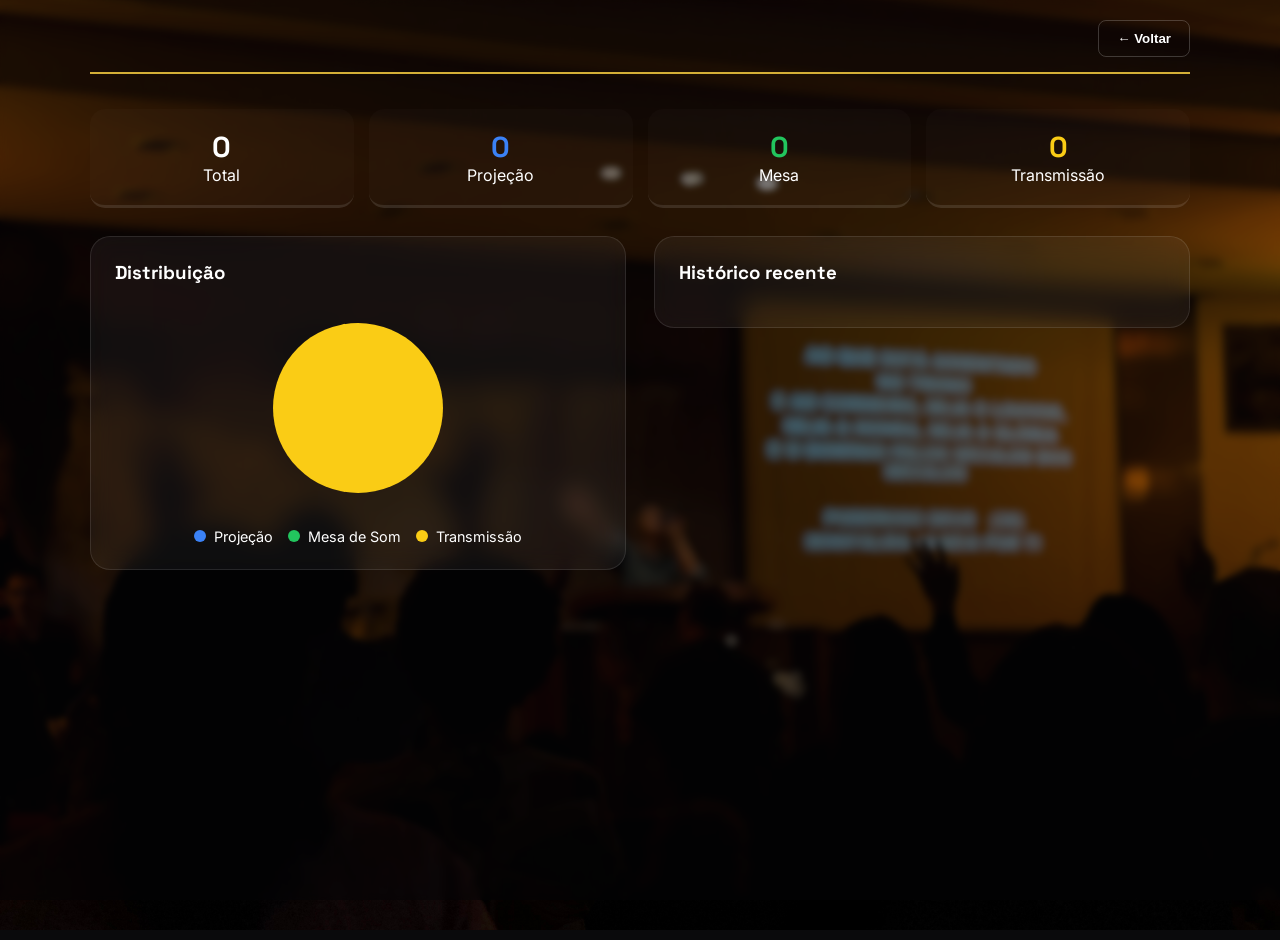
==== commit b558d0b0: "version 4" ====
--- a/pessoa.html
+++ b/pessoa.html
@@ -19,10 +19,27 @@
 
     body {
         background-color: var(--bg-dark);
+        background-image: url('img/fundo1.jpg');
+        background-size: cover;
+        background-position: center;
+        background-repeat: no-repeat;
+        background-attachment: fixed;
         font-family: 'Inter', sans-serif;
         color: #fff;
         margin: 0;
         padding: 20px;
+        position: relative;
+        min-height: 100vh;
+        overflow-x: hidden;
+    }
+
+    body::before {
+        content: "";
+        position: fixed;
+        inset: 0;
+        background: rgba(5, 5, 7, 0.45);
+        backdrop-filter: blur(3px);
+        z-index: -1;
     }
 
     .container {
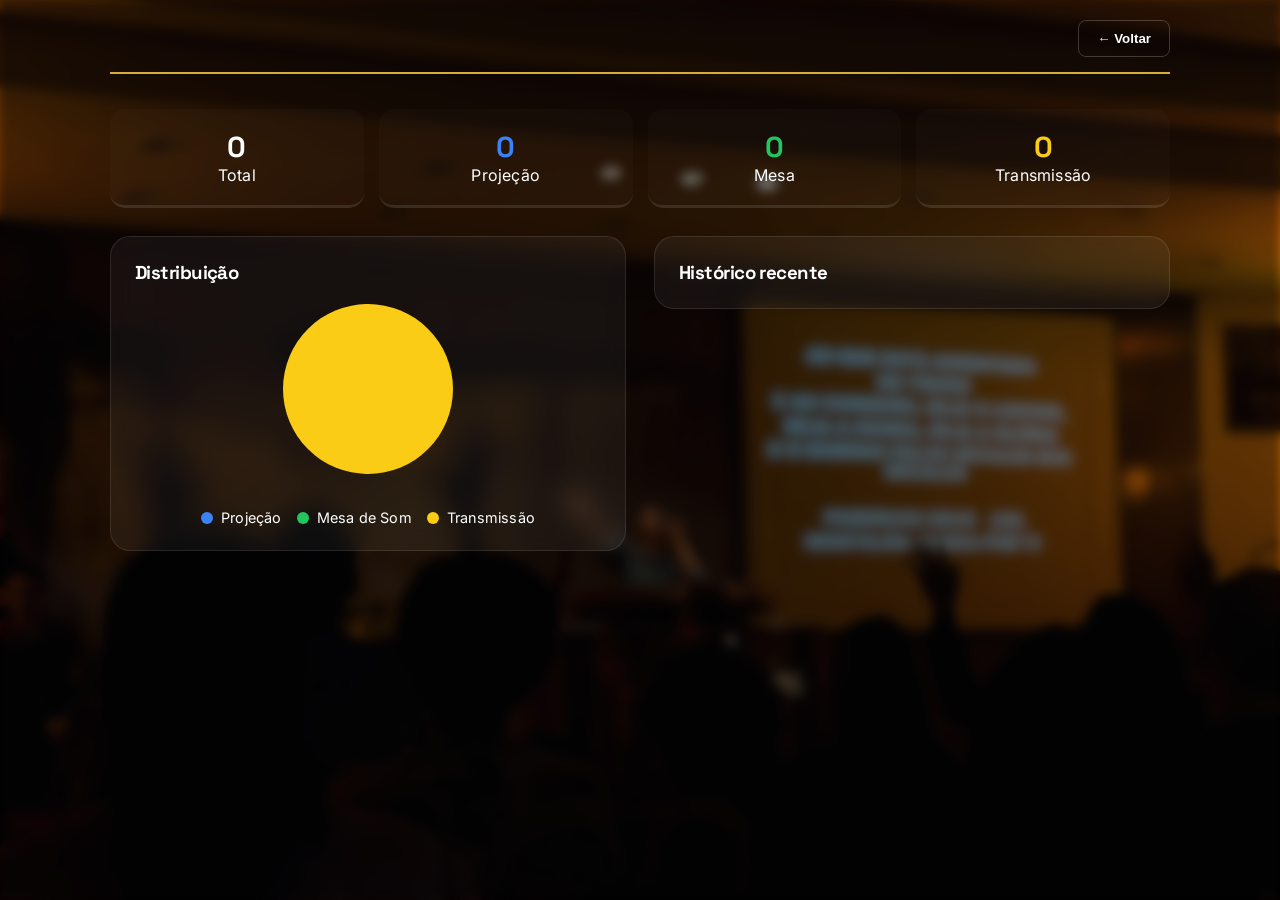
==== commit 41795f4f: "resolve conflito de merge em base.css" ====
--- a/pessoa.html
+++ b/pessoa.html
@@ -6,7 +6,7 @@
     <title>Perfil da Pessoa | Escala</title>
 
     <link href="https://fonts.googleapis.com/css2?family=Inter:wght@400;600;700;900&family=Space+Grotesk:wght@500;700&display=swap" rel="stylesheet">
-    <link rel="stylesheet" href="css/style.css">
+    <link rel="stylesheet" href="css/main.css">
 
 <style>
     :root {
--- a/css/main.css
+++ b/css/main.css
@@ -0,0 +1,15 @@
+/* ============================================================
+   MAIN.CSS
+   Ponto de entrada — importa todos os módulos CSS.
+   Substitua o <link> do style.css no HTML por este arquivo.
+
+   Ordem importa: base → layout → components → export → mobile
+   ============================================================ */
+
+@import url('https://fonts.googleapis.com/css2?family=Inter:wght@400;500;600&family=Space+Grotesk:wght@600;700&display=swap');
+
+@import 'base.css';       /* Variáveis, reset, body, tipografia, animações */
+@import 'layout.css';     /* Navbar, container, header, hero, social footer */
+@import 'components.css'; /* Cards, tabela, botões, busca, modal, downloads, demandas */
+@import 'export.css';     /* Estilos de exportação de imagem (html2canvas) */
+@import 'mobile.css';     /* Todos os media queries */
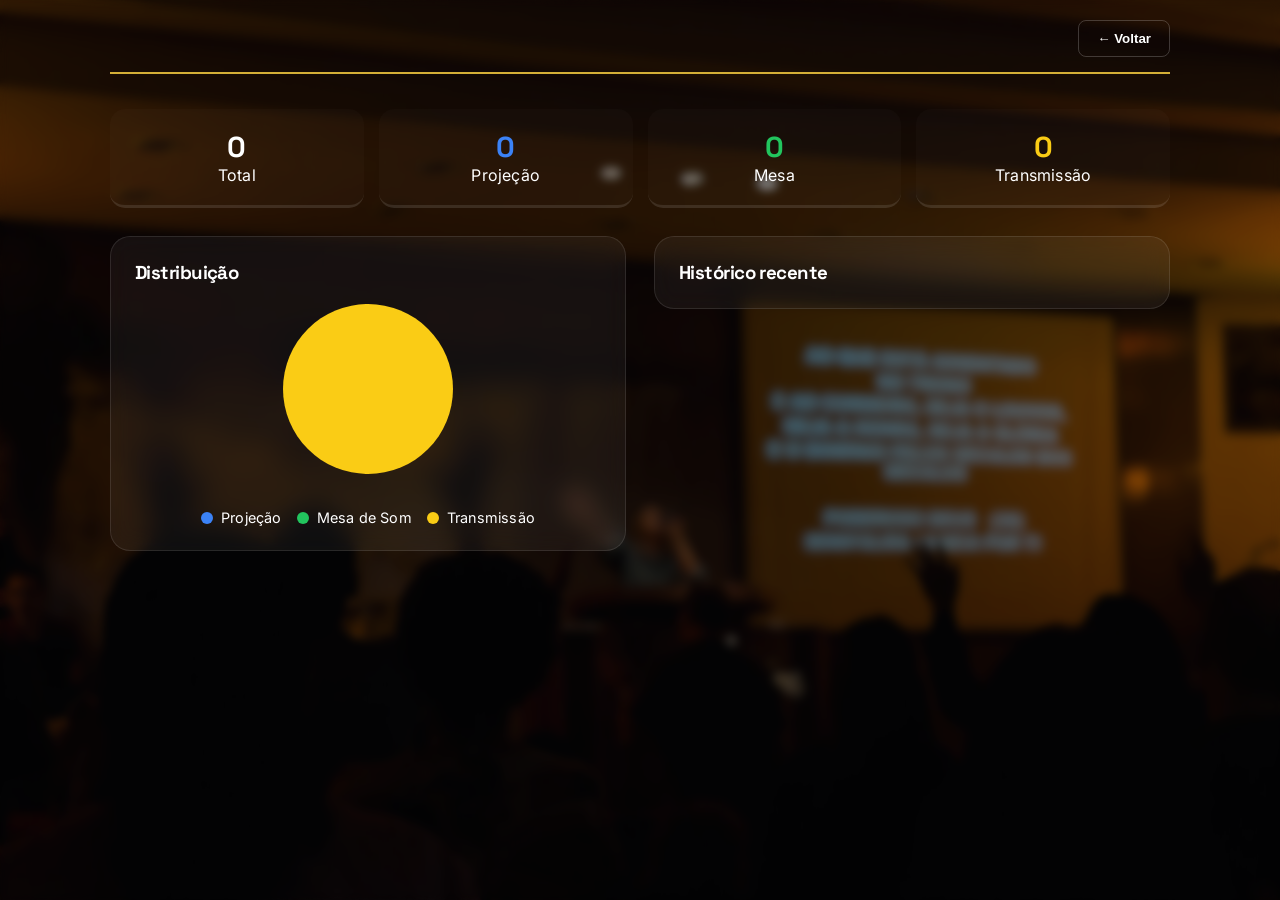
==== commit fe0d1395: "version 4.3" ====
--- a/pessoa.html
+++ b/pessoa.html
@@ -12,18 +12,13 @@
     :root {
         --bg-dark: #0a0a0c;
         --accent: #d4af37;
-        --color-proj: #3b82f6;  /* Azul */
-        --color-mesa: #22c55e;  /* Verde */
-        --color-trans: #facc15; /* Amarelo */
+        --color-proj: #3b82f6;
+        --color-mesa: #22c55e;
+        --color-trans: #facc15;
     }
 
     body {
         background-color: var(--bg-dark);
-        background-image: url('img/fundo1.jpg');
-        background-size: cover;
-        background-position: center;
-        background-repeat: no-repeat;
-        background-attachment: fixed;
         font-family: 'Inter', sans-serif;
         color: #fff;
         margin: 0;
@@ -33,12 +28,22 @@
         overflow-x: hidden;
     }
 
+    /* Fundo com imagem — compatível com Safari iOS (sem fixed no background-image) */
     body::before {
         content: "";
         position: fixed;
         inset: 0;
+        background: url('img/fundo1.jpg') center/cover no-repeat;
+        filter: blur(4px);
+        z-index: -2;
+    }
+
+    /* Overlay escuro por cima da imagem */
+    body::after {
+        content: "";
+        position: fixed;
+        inset: 0;
         background: rgba(5, 5, 7, 0.45);
-        backdrop-filter: blur(3px);
         z-index: -1;
     }
 
@@ -74,17 +79,16 @@
         transition: 0.3s;
     }
 
-.grid-dashboard {
+    .grid-dashboard {
         display: grid;
         grid-template-columns: 1fr 1fr;
         gap: 28px;
-        align-items: start; /* Impede que os cards estiquem verticalmente */
-    }
-
-    /* Adicione isto para garantir que o card não tente preencher a altura */
+        align-items: start;
+    }
+
     .grid-dashboard > .card:first-child {
         height: fit-content;
-        display: block; /* Garante que ele não se comporte como flex se não precisar */
+        display: block;
     }
 
     .card {
@@ -123,7 +127,6 @@
     .stat:nth-child(3) strong { color: var(--color-mesa); }
     .stat:nth-child(4) strong { color: var(--color-trans); }
 
-    /* GRÁFICO PIZZA */
     .pie {
         width: 170px;
         height: 170px;
@@ -136,7 +139,6 @@
         );
     }
 
-    /* LEGENDA - DESKTOP LADO A LADO */
     .legend-container {
         display: flex;
         flex-wrap: wrap;
@@ -155,7 +157,6 @@
 
     .dot { width: 12px; height: 12px; border-radius: 50%; }
 
-    /* HISTÓRICO */
     .item {
         padding: 16px;
         border-radius: 14px;
@@ -164,12 +165,11 @@
     }
 
     .item strong { color: #fff; }
-    
-    /* OPERADORES - DESKTOP LADO A LADO */
-    .muted { 
-        color: #94a3b8; 
-        font-size: 0.85rem; 
-        margin-top: 8px; 
+
+    .muted {
+        color: #94a3b8;
+        font-size: 0.85rem;
+        margin-top: 8px;
         display: flex;
         gap: 5px;
         flex-wrap: wrap;
@@ -179,26 +179,23 @@
     .txt-mesa { color: var(--color-mesa); font-weight: bold; }
     .txt-trans { color: var(--color-trans); font-weight: bold; }
 
-    /* --- AJUSTES MOBILE --- */
     @media (max-width: 768px) {
         .grid-dashboard { grid-template-columns: 1fr; }
         .stats { grid-template-columns: repeat(2, 1fr); }
         .name { font-size: 1.8rem; }
 
-        /* Legenda embaixo do outro no mobile */
         .legend-container {
             flex-direction: column;
             align-items: flex-start;
             padding-left: 20px;
         }
 
-        /* Operadores embaixo do outro no mobile */
         .muted {
             flex-direction: column;
             gap: 2px;
         }
-        
-        .muted span.separator { display: none; } /* Esconde o | no mobile */
+
+        .muted span.separator { display: none; }
     }
 </style>
 </head>
@@ -312,4 +309,4 @@
 carregar();
 </script>
 </body>
-</html>+</html>
